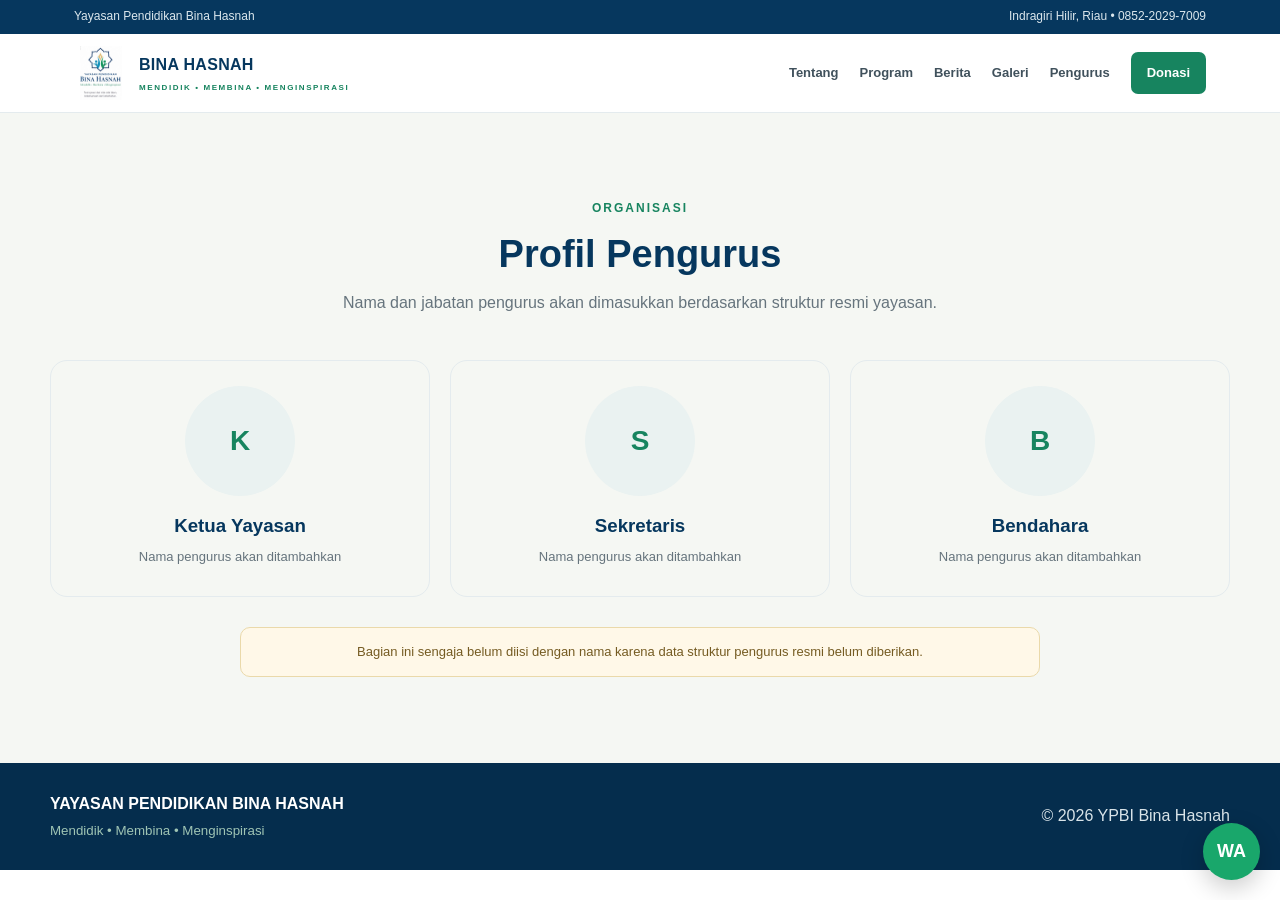
==== pengurus.html @ 7976ab34 "Add files via upload" ====
<!doctype html><html lang="id"><head><meta charset="utf-8"><meta name="viewport" content="width=device-width,initial-scale=1"><title>Profil Pengurus | YPBI Bina Hasnah</title><link rel="stylesheet" href="assets/style.css"></head><body><div class="top"><div class="wrap"><span>Yayasan Pendidikan Bina Hasnah</span><span>Indragiri Hilir, Riau • 0852-2029-7009</span></div></div><nav class="nav"><div class="navin"><a class="brand" href="index.html"><img src="assets/logo.png"><span><b>BINA HASNAH</b><small>MENDIDIK • MEMBINA • MENGINSPIRASI</small></span></a><div class="menu"><a href="index.html#tentang">Tentang</a><a href="program.html">Program</a><a href="berita.html">Berita</a><a href="galeri.html">Galeri</a><a href="pengurus.html">Pengurus</a><a class="donate" href="donasi.html">Donasi</a></div></div></nav><main class="section soft"><div class="container"><div class="center"><div class="eyebrow">Organisasi</div><h1 class="title">Profil Pengurus</h1><p class="lead">Nama dan jabatan pengurus akan dimasukkan berdasarkan struktur resmi yayasan.</p></div><div class="team"><div class="person"><div class="avatar">K</div><h3>Ketua Yayasan</h3><p>Nama pengurus akan ditambahkan</p></div><div class="person"><div class="avatar">S</div><h3>Sekretaris</h3><p>Nama pengurus akan ditambahkan</p></div><div class="person"><div class="avatar">B</div><h3>Bendahara</h3><p>Nama pengurus akan ditambahkan</p></div></div><div class="notice" style="margin:30px auto 0;max-width:800px;text-align:center">Bagian ini sengaja belum diisi dengan nama karena data struktur pengurus resmi belum diberikan.</div></div></main><footer><div class="foot"><div><b>YAYASAN PENDIDIKAN BINA HASNAH</b><small>Mendidik • Membina • Menginspirasi</small></div><div>© 2026 YPBI Bina Hasnah</div></div></footer><a class="wa" href="https://wa.me/6285220297009" target="_blank">WA</a></body></html>
---- assets/style.css ----
:root{--navy:#06375e;--blue:#087fa7;--green:#17845f;--gold:#d4a33f;--cream:#f5f7f3;--ink:#22313c;--muted:#66747d;--white:#fff;--line:#e4ebee;--shadow:0 18px 55px rgba(4,48,78,.11)}
*{box-sizing:border-box}html{scroll-behavior:smooth}body{margin:0;font-family:Inter,Arial,Helvetica,sans-serif;color:var(--ink);line-height:1.65;background:#fff}a{text-decoration:none;color:inherit}img{max-width:100%}
.top{background:var(--navy);color:#dbe7ed;font-size:12px}.wrap{max-width:1180px;margin:auto;padding:0 24px}.top .wrap{height:34px;display:flex;align-items:center;justify-content:space-between}
.nav{position:sticky;top:0;z-index:50;background:rgba(255,255,255,.96);backdrop-filter:blur(12px);border-bottom:1px solid var(--line)}.navin{max-width:1180px;margin:auto;padding:12px 24px;display:flex;align-items:center;justify-content:space-between}.brand{display:flex;align-items:center;gap:11px}.brand img{width:54px;height:54px;object-fit:contain}.brand b{display:block;color:var(--navy);font-size:16px;letter-spacing:.3px}.brand small{display:block;color:var(--green);font-size:8px;letter-spacing:1.6px;font-weight:800;margin-top:3px}.menu{display:flex;gap:21px;align-items:center}.menu a{font-size:13px;font-weight:700;color:#40515c}.menu a:hover{color:var(--green)}.menu .donate{background:var(--green);color:white;padding:10px 16px;border-radius:7px}
.hero{min-height:650px;background:linear-gradient(120deg,#f3f9f6,#fff 58%,#f4f8fb);display:flex;align-items:center;overflow:hidden}.hero-grid{max-width:1180px;margin:auto;padding:70px 24px;display:grid;grid-template-columns:1.08fr .92fr;gap:60px;align-items:center}.eyebrow{color:var(--green);font-size:12px;font-weight:900;letter-spacing:2px;text-transform:uppercase;margin-bottom:14px}.hero h1{font-size:clamp(45px,6.2vw,76px);line-height:1.01;letter-spacing:-2.7px;color:var(--navy);margin:0 0 23px}.hero h1 em{font-style:normal;color:var(--green)}.hero p{font-size:18px;color:var(--muted);max-width:650px;margin:0 0 29px}.actions{display:flex;gap:11px;flex-wrap:wrap}.btn{padding:13px 20px;border-radius:8px;background:var(--green);color:#fff;font-weight:800;font-size:14px;display:inline-block}.btn.alt{background:#fff;color:var(--navy);border:1px solid #ccd9df}.hero-art{background:#fff;border-radius:30px;box-shadow:var(--shadow);border:1px solid #e6edef;padding:35px;position:relative}.hero-art:after{content:"";position:absolute;inset:15px;border:1px solid #e3cf95;border-radius:23px}.hero-art img{display:block;width:76%;margin:auto;position:relative;z-index:2}.motto{text-align:center;color:var(--green);font-weight:700;position:relative;z-index:2;margin-top:10px}
.section{padding:86px 24px}.soft{background:var(--cream)}.container{max-width:1180px;margin:auto}.center{text-align:center}.title{font-size:38px;line-height:1.15;color:var(--navy);margin:0 0 14px}.lead{max-width:760px;margin:0 auto 43px;color:var(--muted)}
.about{display:grid;grid-template-columns:.9fr 1.1fr;gap:55px;align-items:center}.about-card{background:var(--cream);border-radius:20px;padding:38px}.about-card h3{color:var(--navy);font-size:25px;margin:0 0 12px}.about-card p{color:#56646e}.pillars{display:grid;grid-template-columns:repeat(3,1fr);gap:17px}.pillar{border:1px solid var(--line);border-radius:16px;padding:23px;background:#fff}.pillar b{color:var(--gold);font-size:12px;letter-spacing:2px}.pillar h3{color:var(--navy);margin:8px 0 5px}.pillar p{font-size:13px;color:var(--muted);margin:0}
.cards{display:grid;grid-template-columns:repeat(3,1fr);gap:20px}.card{border:1px solid var(--line);border-radius:17px;padding:27px;background:#fff;transition:.2s}.card:hover{transform:translateY(-3px);box-shadow:var(--shadow)}.icon{width:48px;height:48px;border-radius:12px;background:#eaf6f1;color:var(--green);display:grid;place-items:center;font-weight:900;margin-bottom:15px}.card h3{color:var(--navy);margin:0 0 7px}.card p{color:var(--muted);font-size:14px;margin:0}
.mission-grid{display:grid;grid-template-columns:1fr 1fr;gap:22px}.box{background:#fff;border:1px solid var(--line);border-radius:18px;padding:34px}.box h3{color:var(--navy);font-size:24px;margin:0 0 14px}.box h3 span{color:var(--gold)}.checks{display:grid;gap:12px}.check{display:flex;gap:11px}.check i{font-style:normal;flex:0 0 25px;height:25px;border-radius:50%;background:#e9f5f0;color:var(--green);text-align:center;line-height:25px;font-weight:900}
.slider{position:relative;overflow:hidden;border-radius:22px;background:var(--navy);min-height:380px;box-shadow:var(--shadow)}.slide{min-height:380px;padding:50px;display:flex;align-items:flex-end;background:linear-gradient(135deg,#0b557d,#17845f)}.slide:nth-child(2){background:linear-gradient(135deg,#07506f,#d4a33f)}.slide:nth-child(3){background:linear-gradient(135deg,#153f66,#087fa7)}.slide h3{color:white;font-size:31px;max-width:550px;margin:0}.slide p{color:#eaf3f5;max-width:550px}.dots{display:flex;gap:7px;margin-top:14px;justify-content:center}.dot{width:8px;height:8px;background:#cad6da;border-radius:50%}.dot.active{background:var(--green)}
.news{display:grid;grid-template-columns:repeat(3,1fr);gap:20px}.news-card{border:1px solid var(--line);border-radius:17px;overflow:hidden;background:#fff}.news-img{height:170px;background:linear-gradient(135deg,#e8f1f0,#d5e7e2);display:flex;align-items:center;justify-content:center;color:var(--green);font-weight:900;letter-spacing:1px}.news-body{padding:22px}.news-body small{color:var(--green);font-weight:800}.news-body h3{color:var(--navy);margin:8px 0;font-size:18px}.news-body p{font-size:13px;color:var(--muted)}
.stats{background:var(--navy);color:white}.stat-grid{display:grid;grid-template-columns:repeat(3,1fr);gap:18px}.stat{text-align:center;padding:28px;border:1px solid rgba(255,255,255,.14);border-radius:15px}.stat strong{display:block;color:#e0bf68;font-size:35px}.stat span{font-size:13px;color:#d7e3e8}
.team{display:grid;grid-template-columns:repeat(3,1fr);gap:20px}.person{border:1px solid var(--line);border-radius:17px;padding:25px;text-align:center}.avatar{width:110px;height:110px;margin:0 auto 15px;border-radius:50%;background:#eaf2f1;display:grid;place-items:center;color:var(--green);font-size:28px;font-weight:900}.person h3{margin:0;color:var(--navy)}.person p{margin:4px 0;color:var(--muted);font-size:13px}
.donation{background:linear-gradient(135deg,#f4f8f6,#fff)}.donate-box{max-width:850px;margin:auto;background:#fff;border:1px solid var(--line);box-shadow:var(--shadow);border-radius:22px;padding:38px;text-align:center}.donate-box h3{color:var(--navy);font-size:25px;margin:0 0 10px}.notice{background:#fff8e8;border:1px solid #ead9aa;padding:13px;border-radius:10px;color:#755b22;font-size:13px;margin:18px 0}
.contact-grid{display:grid;grid-template-columns:1fr 1fr;gap:20px}.contact-card{border:1px solid var(--line);border-radius:18px;padding:30px;background:#fff}.contact-card h3{color:var(--navy)}.item{padding:12px 0;border-bottom:1px solid #edf0f2}.item:last-child{border:0}.item b{display:block;font-size:12px;color:var(--navy)}.item span{color:var(--muted);font-size:14px}
footer{background:#052d4d;color:#d9e4e9;padding:28px 24px}.foot{max-width:1180px;margin:auto;display:flex;justify-content:space-between;gap:20px;align-items:center}.foot b{color:#fff}.foot small{display:block;color:#9fc4b4;margin-top:3px}
.wa{position:fixed;right:20px;bottom:20px;z-index:60;background:#19a76b;color:#fff;width:57px;height:57px;border-radius:50%;display:grid;place-items:center;font-weight:900;font-size:18px;box-shadow:0 8px 25px rgba(0,0,0,.2)}
@media(max-width:850px){.top{display:none}.menu{display:none}.hero-grid,.about,.mission-grid,.contact-grid{grid-template-columns:1fr}.cards,.news,.team,.stat-grid{grid-template-columns:1fr}.pillars{grid-template-columns:1fr}.hero-grid{padding-top:55px}.section{padding:65px 20px}.title{font-size:31px}.hero-art{max-width:520px;margin:auto}.slide{padding:35px;min-height:340px}}
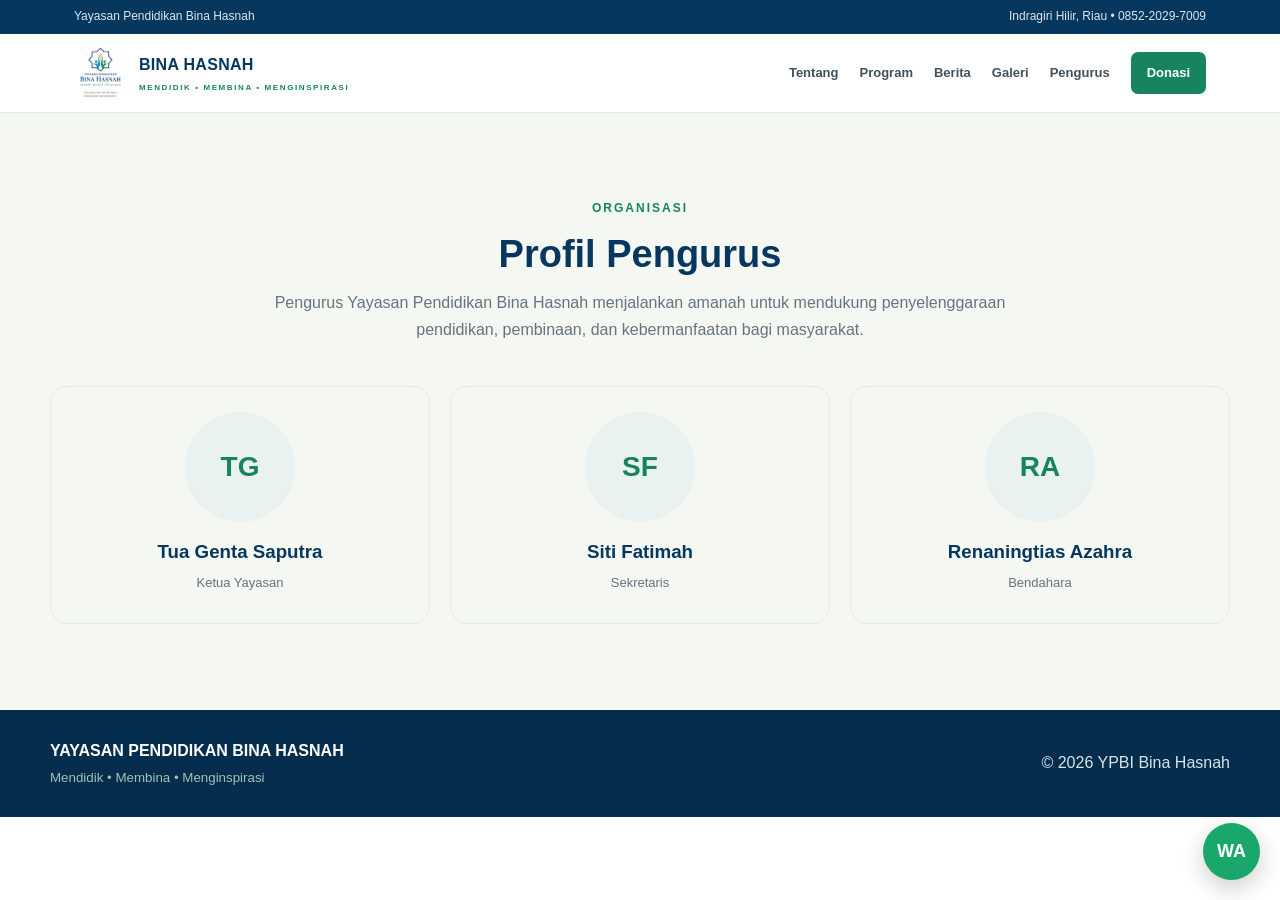
==== commit 99928d33: "Update profil pengurus YPBI Bina Hasnah Updated the pengurus.html file to include official names and" ====
--- a/pengurus.html
+++ b/pengurus.html
@@ -1 +1,154 @@
-<!doctype html><html lang="id"><head><meta charset="utf-8"><meta name="viewport" content="width=device-width,initial-scale=1"><title>Profil Pengurus | YPBI Bina Hasnah</title><link rel="stylesheet" href="assets/style.css"></head><body><div class="top"><div class="wrap"><span>Yayasan Pendidikan Bina Hasnah</span><span>Indragiri Hilir, Riau • 0852-2029-7009</span></div></div><nav class="nav"><div class="navin"><a class="brand" href="index.html"><img src="assets/logo.png"><span><b>BINA HASNAH</b><small>MENDIDIK • MEMBINA • MENGINSPIRASI</small></span></a><div class="menu"><a href="index.html#tentang">Tentang</a><a href="program.html">Program</a><a href="berita.html">Berita</a><a href="galeri.html">Galeri</a><a href="pengurus.html">Pengurus</a><a class="donate" href="donasi.html">Donasi</a></div></div></nav><main class="section soft"><div class="container"><div class="center"><div class="eyebrow">Organisasi</div><h1 class="title">Profil Pengurus</h1><p class="lead">Nama dan jabatan pengurus akan dimasukkan berdasarkan struktur resmi yayasan.</p></div><div class="team"><div class="person"><div class="avatar">K</div><h3>Ketua Yayasan</h3><p>Nama pengurus akan ditambahkan</p></div><div class="person"><div class="avatar">S</div><h3>Sekretaris</h3><p>Nama pengurus akan ditambahkan</p></div><div class="person"><div class="avatar">B</div><h3>Bendahara</h3><p>Nama pengurus akan ditambahkan</p></div></div><div class="notice" style="margin:30px auto 0;max-width:800px;text-align:center">Bagian ini sengaja belum diisi dengan nama karena data struktur pengurus resmi belum diberikan.</div></div></main><footer><div class="foot"><div><b>YAYASAN PENDIDIKAN BINA HASNAH</b><small>Mendidik • Membina • Menginspirasi</small></div><div>© 2026 YPBI Bina Hasnah</div></div></footer><a class="wa" href="https://wa.me/6285220297009" target="_blank">WA</a></body></html>+<!doctype html>
+<html lang="id">
+<head>
+<meta charset="utf-8">
+<meta name="viewport" content="width=device-width,initial-scale=1">
+<title>Profil Pengurus | YPBI Bina Hasnah</title>
+<link rel="stylesheet" href="assets/style.css">
+</head>
+
+<body>
+
+<div class="top">
+  <div class="wrap">
+    <span>Yayasan Pendidikan Bina Hasnah</span>
+    <span>Indragiri Hilir, Riau • 0852-2029-7009</span>
+  </div>
+</div>
+
+<nav class="nav">
+  <div class="navin">
+
+    <a class="brand" href="index.html">
+      <img src="assets/logo.png">
+      <span>
+        <b>BINA HASNAH</b>
+        <small>MENDIDIK • MEMBINA • MENGINSPIRASI</small>
+      </span>
+    </a>
+
+    <div class="menu">
+      <a href="index.html#tentang">Tentang</a>
+      <a href="program.html">Program</a>
+      <a href="berita.html">Berita</a>
+      <a href="galeri.html">Galeri</a>
+      <a href="pengurus.html">Pengurus</a>
+      <a class="donate" href="donasi.html">Donasi</a>
+    </div>
+
+  </div>
+</nav>
+
+<main class="section soft">
+
+  <div class="container">
+
+    <div class="center">
+
+      <div class="eyebrow">
+        Organisasi
+      </div>
+
+      <h1 class="title">
+        Profil Pengurus
+      </h1>
+
+      <p class="lead">
+        Pengurus Yayasan Pendidikan Bina Hasnah menjalankan amanah
+        untuk mendukung penyelenggaraan pendidikan, pembinaan,
+        dan kebermanfaatan bagi masyarakat.
+      </p>
+
+    </div>
+
+    <div class="team">
+
+      <div class="person">
+
+        <div class="avatar">
+          TG
+        </div>
+
+        <h3>
+          Tua Genta Saputra
+        </h3>
+
+        <p>
+          Ketua Yayasan
+        </p>
+
+      </div>
+
+
+      <div class="person">
+
+        <div class="avatar">
+          SF
+        </div>
+
+        <h3>
+          Siti Fatimah
+        </h3>
+
+        <p>
+          Sekretaris
+        </p>
+
+      </div>
+
+
+      <div class="person">
+
+        <div class="avatar">
+          RA
+        </div>
+
+        <h3>
+          Renaningtias Azahra
+        </h3>
+
+        <p>
+          Bendahara
+        </p>
+
+      </div>
+
+    </div>
+
+  </div>
+
+</main>
+
+<footer>
+
+  <div class="foot">
+
+    <div>
+
+      <b>
+        YAYASAN PENDIDIKAN BINA HASNAH
+      </b>
+
+      <small>
+        Mendidik • Membina • Menginspirasi
+      </small>
+
+    </div>
+
+    <div>
+      © 2026 YPBI Bina Hasnah
+    </div>
+
+  </div>
+
+</footer>
+
+<a
+  class="wa"
+  href="https://wa.me/6285220297009"
+  target="_blank">
+  WA
+</a>
+
+</body>
+</html>
